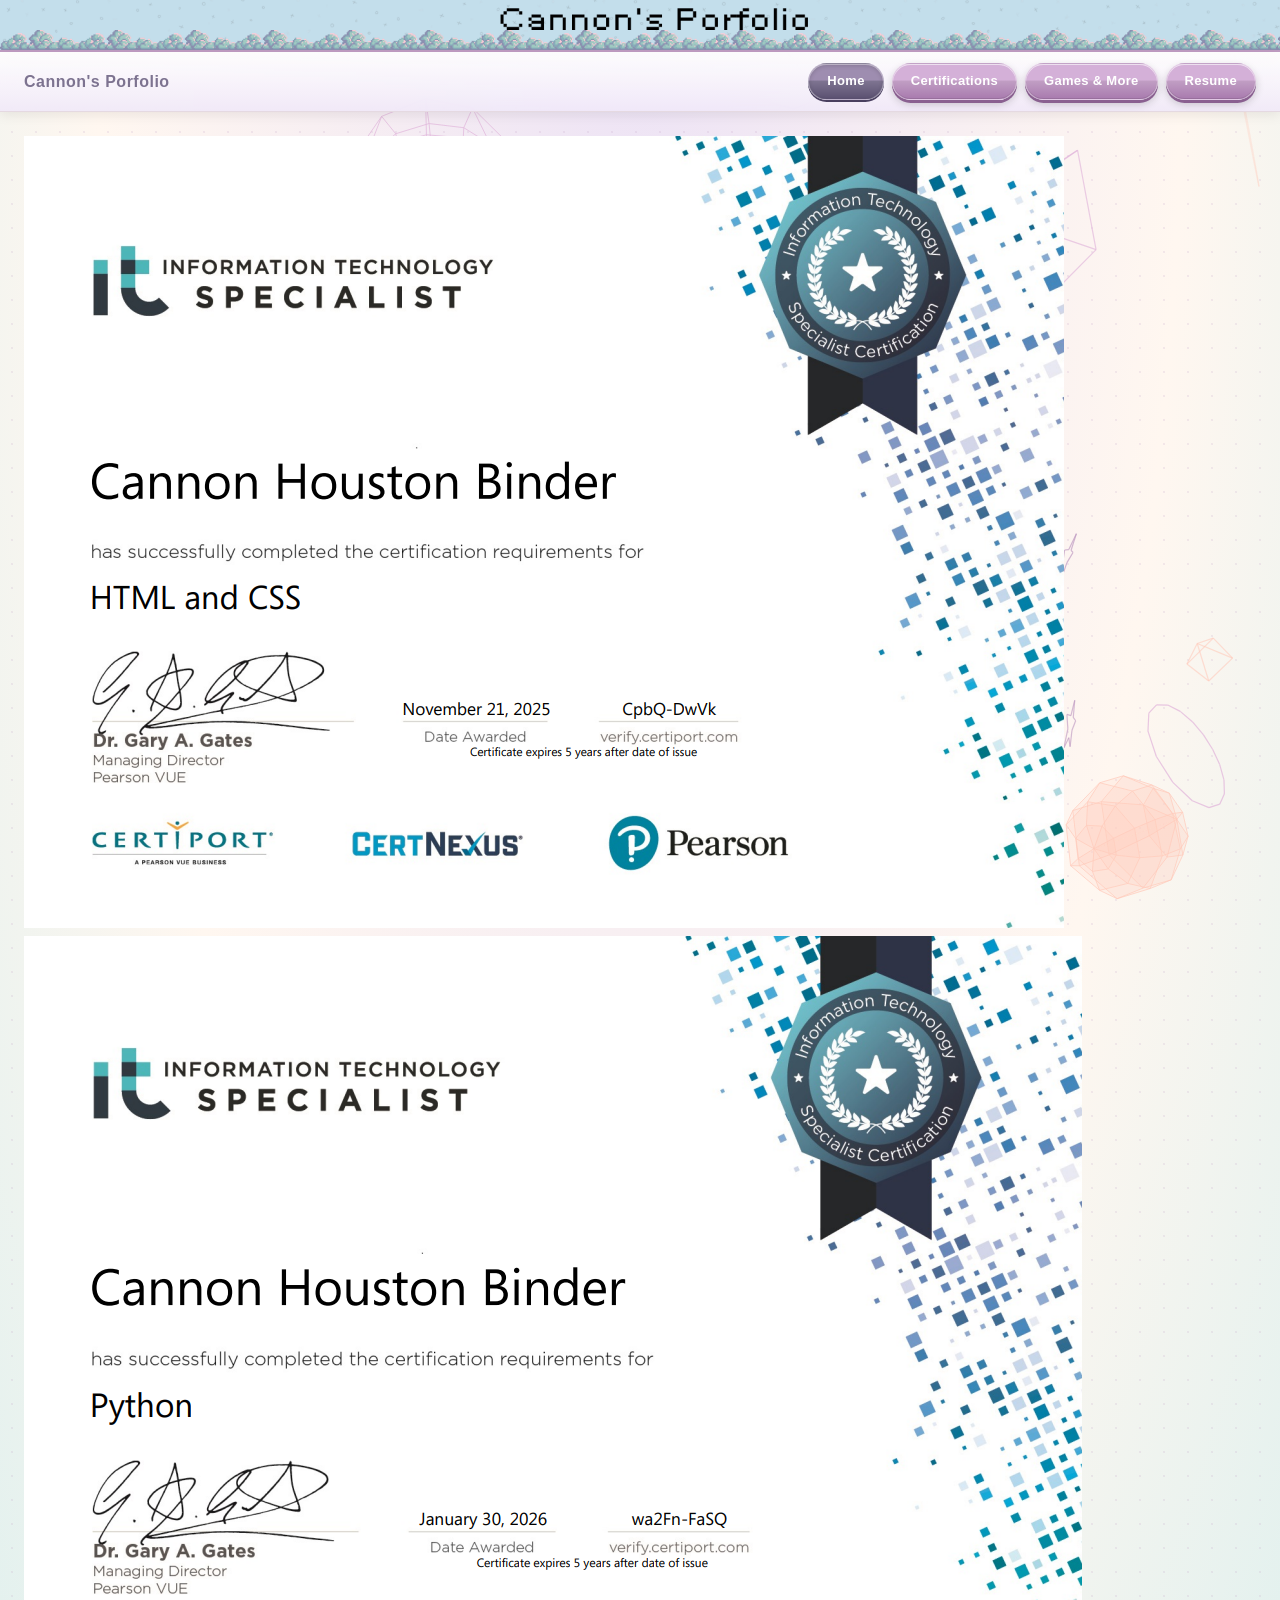
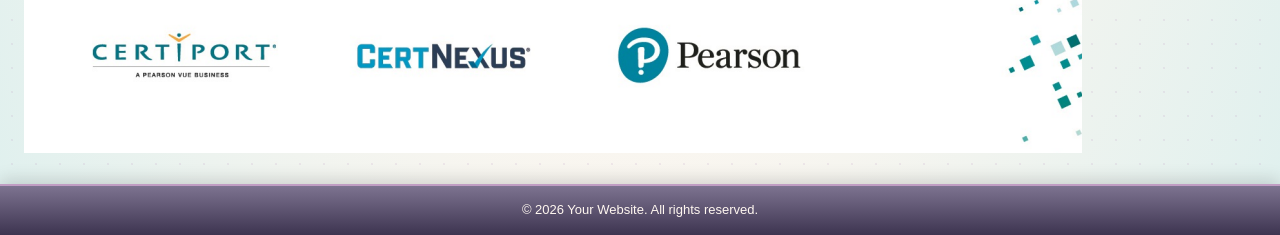
==== certs.html @ f2d8cee1 "It's Quiet... too Quiet" ====
<!DOCTYPE html>
<html lang="en">
<head>
  <meta charset="UTF-8">
  <meta name="viewport" content="width=device-width, initial-scale=1.0"> <title>Website Layout Tutorial</title> <link rel="stylesheet" href="style.css">
</head> <body>
  <canvas id="bubble-canvas"></canvas>
<div class="wrapper">
  <header class="banner">
    <img src="banner.png" alt="Banner" style="width: 100%; display: block;">
  </header>
  <nav>
    <a href="index.html" class="logo">Cannon's Porfolio</a>

    <ul>
      <li><a href="index.html" class="nav-link active">Home</a></li>
      <li><a href="certs.html" class="nav-link">Certifications</a></li>
      <li><a href="games.html" class="nav-link">Games & More</a></li>
      <li><a href="https://docs.google.com/document/d/1q7SF2ukgMsfxenHtZbpPK2Q-_2nN9uxtM6MdBdebyY8/edit?usp=sharing" target="_blank" class="nav-link">Resume</a></li>
    </ul>
  </nav>
  
  <main class="content">
    <div>
  

  <img src="htl.png">
  <img src="py.png">
  </div>
  </main>
  <footer class="footer">
    <p>&copy; 2026 Your Website. All rights reserved.</p> </footer>
</div>
<script>
const canvas = document.getElementById('bubble-canvas');
const ctx = canvas.getContext('2d');

function resize() {
  canvas.width = window.innerWidth;
  canvas.height = window.innerHeight;
}
resize();
window.addEventListener('resize', resize);

// Your palette colors
const colors = [
  'rgba(192,157,195,',  // lavender
  'rgba(151,171,212,',  // slate blue
  'rgba(160,202,194,',  // soft teal
  'rgba(255,202,187,',  // peachy pink
  'rgba(195,222,235,',  // light blue
  'rgba(225,182,219,',  // pink purple
];

// ── 3D Math Helpers ──

function rotateX(point, angle) {
  const cos = Math.cos(angle), sin = Math.sin(angle);
  return {
    x: point.x,
    y: point.y * cos - point.z * sin,
    z: point.y * sin + point.z * cos
  };
}

function rotateY(point, angle) {
  const cos = Math.cos(angle), sin = Math.sin(angle);
  return {
    x: point.x * cos + point.z * sin,
    y: point.y,
    z: -point.x * sin + point.z * cos
  };
}

function rotateZ(point, angle) {
  const cos = Math.cos(angle), sin = Math.sin(angle);
  return {
    x: point.x * cos - point.y * sin,
    y: point.x * sin + point.y * cos,
    z: point.z
  };
}

// Project 3D point to 2D screen
function project(point, cx, cy, fov) {
  const z = point.z + fov;
  const scale = fov / Math.max(z, 1);
  return {
    x: cx + point.x * scale,
    y: cy + point.y * scale,
    scale: scale
  };
}

// ── Shape Definitions ──

function cubePoints(size) {
  const h = size / 2;
  return [
    {x:-h,y:-h,z:-h},{x: h,y:-h,z:-h},{x: h,y: h,z:-h},{x:-h,y: h,z:-h},
    {x:-h,y:-h,z: h},{x: h,y:-h,z: h},{x: h,y: h,z: h},{x:-h,y: h,z: h}
  ];
}

const cubeEdges = [
  [0,1],[1,2],[2,3],[3,0], // front face
  [4,5],[5,6],[6,7],[7,4], // back face
  [0,4],[1,5],[2,6],[3,7]  // connecting edges
];

function pyramidPoints(size) {
  const h = size / 2;
  return [
    {x: 0, y:-h*1.4, z: 0},   // apex
    {x:-h, y: h, z:-h},
    {x: h, y: h, z:-h},
    {x: h, y: h, z: h},
    {x:-h, y: h, z: h}
  ];
}

const pyramidEdges = [
  [0,1],[0,2],[0,3],[0,4],
  [1,2],[2,3],[3,4],[4,1]
];

function diamondPoints(size) {
  const h = size / 2;
  return [
    {x: 0, y:-h*1.5, z: 0},  // top
    {x: 0, y: h*1.5, z: 0},  // bottom
    {x: h, y: 0, z: 0},
    {x:-h, y: 0, z: 0},
    {x: 0, y: 0, z: h},
    {x: 0, y: 0, z:-h}
  ];
}

const diamondEdges = [
  [0,2],[0,3],[0,4],[0,5],
  [1,2],[1,3],[1,4],[1,5],
  [2,4],[4,3],[3,5],[5,2]
];

// Ring — generates points around a circle
function ringPoints(size, segments = 16) {
  const points = [];
  for (let i = 0; i < segments; i++) {
    const angle = (i / segments) * Math.PI * 2;
    points.push({
      x: Math.cos(angle) * size,
      y: Math.sin(angle) * size,
      z: 0
    });
  }
  return points;
}

function ringEdges(segments = 16) {
  const edges = [];
  for (let i = 0; i < segments; i++) {
    edges.push([i, (i + 1) % segments]);
  }
  return edges;
}

// Star — 5 pointed
function starPoints(size) {
  const points = [];
  for (let i = 0; i < 10; i++) {
    const angle = (i / 10) * Math.PI * 2 - Math.PI / 2;
    const r = i % 2 === 0 ? size : size * 0.45;
    points.push({ x: Math.cos(angle) * r, y: Math.sin(angle) * r, z: 0 });
  }
  return points;
}

function starEdges() {
  const edges = [];
  for (let i = 0; i < 10; i++) {
    edges.push([i, (i + 1) % 10]);
  }
  return edges;
}

// Sphere — latitude/longitude lines
function sphereLines(size, stacks = 6, slices = 8) {
  const lines = [];
  // latitude rings
  for (let i = 1; i < stacks; i++) {
    const phi = (i / stacks) * Math.PI;
    const ring = [];
    for (let j = 0; j <= slices; j++) {
      const theta = (j / slices) * Math.PI * 2;
      ring.push({
        x: size * Math.sin(phi) * Math.cos(theta),
        y: size * Math.cos(phi),
        z: size * Math.sin(phi) * Math.sin(theta)
      });
    }
    lines.push(ring);
  }
  // longitude lines
  for (let j = 0; j < slices; j++) {
    const theta = (j / slices) * Math.PI * 2;
    const line = [];
    for (let i = 0; i <= stacks; i++) {
      const phi = (i / stacks) * Math.PI;
      line.push({
        x: size * Math.sin(phi) * Math.cos(theta),
        y: size * Math.cos(phi),
        z: size * Math.sin(phi) * Math.sin(theta)
      });
    }
    lines.push(line);
  }
  return lines;
}

// ── Shape Types ──
const shapeTypes = ['cube', 'pyramid', 'diamond', 'ring', 'star', 'sphere'];

function createShape() {
  const type = shapeTypes[Math.floor(Math.random() * shapeTypes.length)];
  const size = Math.random() * 80 + 25;
  const color = colors[Math.floor(Math.random() * colors.length)];
  const solid = Math.random() > 0.5; // mix of solid and wireframe
  const opacity = Math.random() * 0.5 + 0.3;
  const fillOpacity = Math.random() * 0.25 + 0.1;

  let points, edges, sphereL;

  if (type === 'cube')         { points = cubePoints(size);     edges = cubeEdges; }
  else if (type === 'pyramid') { points = pyramidPoints(size);  edges = pyramidEdges; }
  else if (type === 'diamond') { points = diamondPoints(size);  edges = diamondEdges; }
  else if (type === 'ring')    { points = ringPoints(size);     edges = ringEdges(); }
  else if (type === 'star')    { points = starPoints(size);     edges = starEdges(); }
  else                         { sphereL = sphereLines(size); }

  return {
    type,
    x: Math.random() * window.innerWidth,
    y: Math.random() * window.innerHeight,
    vx: (Math.random() - 0.5) * 0.4,  // slow horizontal drift
    vy: (Math.random() - 0.5) * 0.4,  // slow vertical drift
    rotX: Math.random() * Math.PI * 2,
    rotY: Math.random() * Math.PI * 2,
    rotZ: Math.random() * Math.PI * 2,
    rotSpeedX: (Math.random() - 0.5) * 0.012,
    rotSpeedY: (Math.random() - 0.5) * 0.015,
    rotSpeedZ: (Math.random() - 0.5) * 0.008,
    color,
    solid,
    opacity,
    fillOpacity,
    points,
    edges,
    sphereL,
    fov: 180,
    size
  };
}

const shapes = Array.from({ length: 35 }, createShape);

// ── Draw Functions ──

function drawWireframe(s) {
  if (!s.points || !s.edges) return;

  // Rotate all points
  const rotated = s.points.map(p => {
    let r = rotateX(p, s.rotX);
    r = rotateY(r, s.rotY);
    r = rotateZ(r, s.rotZ);
    return r;
  });

  // Sort edges by avg Z for basic depth
  const projected = rotated.map(p => project(p, s.x, s.y, s.fov));

  if (s.solid) {
    // Fill faces with low opacity for solid look
    // For cube draw faces
    if (s.type === 'cube') {
      const faces = [
        [0,1,2,3],[4,5,6,7],
        [0,1,5,4],[2,3,7,6],
        [0,3,7,4],[1,2,6,5]
      ];
      faces.forEach(face => {
        const avgZ = face.reduce((sum, i) => sum + rotated[i].z, 0) / face.length;
        const brightness = Math.min(1, Math.max(0.4, (avgZ + s.size) / (s.size * 2)));
        ctx.beginPath();
        ctx.moveTo(projected[face[0]].x, projected[face[0]].y);
        for (let i = 1; i < face.length; i++) {
          ctx.lineTo(projected[face[i]].x, projected[face[i]].y);
        }
        ctx.closePath();
        ctx.fillStyle = s.color + (s.fillOpacity * brightness) + ')';
        ctx.fill();
      });
    }

    if (s.type === 'pyramid') {
      const faces = [[1,2,0],[2,3,0],[3,4,0],[4,1,0],[1,2,3,4]];
      faces.forEach(face => {
        ctx.beginPath();
        ctx.moveTo(projected[face[0]].x, projected[face[0]].y);
        for (let i = 1; i < face.length; i++) {
          ctx.lineTo(projected[face[i]].x, projected[face[i]].y);
        }
        ctx.closePath();
        ctx.fillStyle = s.color + s.fillOpacity + ')';
        ctx.fill();
      });
    }

    if (s.type === 'diamond') {
      const faces = [
        [0,2,4],[0,4,3],[0,3,5],[0,5,2],
        [1,2,4],[1,4,3],[1,3,5],[1,5,2]
      ];
      faces.forEach(face => {
        ctx.beginPath();
        ctx.moveTo(projected[face[0]].x, projected[face[0]].y);
        for (let i = 1; i < face.length; i++) {
          ctx.lineTo(projected[face[i]].x, projected[face[i]].y);
        }
        ctx.closePath();
        ctx.fillStyle = s.color + s.fillOpacity + ')';
        ctx.fill();
      });
    }
  }

  // Draw edges (wireframe lines)
  ctx.strokeStyle = s.color + s.opacity + ')';
  ctx.lineWidth = 1.2;

  s.edges.forEach(([a, b]) => {
    ctx.beginPath();
    ctx.moveTo(projected[a].x, projected[a].y);
    ctx.lineTo(projected[b].x, projected[b].y);
    ctx.stroke();
  });
}

function drawSphere(s) {
  if (!s.sphereL) return;

  ctx.strokeStyle = s.color + s.opacity + ')';
  ctx.lineWidth = 1;

  s.sphereL.forEach(line => {
    const projected = line.map(p => {
      let r = rotateX(p, s.rotX);
      r = rotateY(r, s.rotY);
      r = rotateZ(r, s.rotZ);
      return project(r, s.x, s.y, s.fov);
    });

    ctx.beginPath();
    ctx.moveTo(projected[0].x, projected[0].y);
    for (let i = 1; i < projected.length; i++) {
      ctx.lineTo(projected[i].x, projected[i].y);
    }

    if (s.solid) {
      ctx.fillStyle = s.color + s.fillOpacity + ')';
      ctx.fill();
    }

    ctx.stroke();
  });
}

// ── Animation Loop ──

function animate() {
  ctx.clearRect(0, 0, canvas.width, canvas.height);

  shapes.forEach((s, i) => {
    // Move
    s.x += s.vx;
    s.y += s.vy;

    // Rotate
    s.rotX += s.rotSpeedX;
    s.rotY += s.rotSpeedY;
    s.rotZ += s.rotSpeedZ;

    // Bounce off edges
    const margin = 80;
    if (s.x < -margin) s.x = canvas.width + margin;
    if (s.x > canvas.width + margin) s.x = -margin;
    if (s.y < -margin) s.y = canvas.height + margin;
    if (s.y > canvas.height + margin) s.y = -margin;

    // Draw
    if (s.type === 'sphere') {
      drawSphere(s);
    } else {
      drawWireframe(s);
    }
  });

  requestAnimationFrame(animate);
}

animate();
</script>
<script>
let musicFrame;

// Create iframe only once
if (!window.name.includes("musicLoaded")) {
  musicFrame = document.createElement("iframe");
  musicFrame.src = "player.html";
  musicFrame.style.display = "none";
  document.body.appendChild(musicFrame);

  window.name += "musicLoaded";
} else {
  musicFrame = document.querySelector("iframe");
}

// 👇 Start music on FIRST user interaction anywhere
document.addEventListener("click", () => {
  try {
    musicFrame.contentWindow.startPlayback();
  } catch (e) {
    console.log("Player not ready yet");
  }
}, { once: true });
</script>
</body>

</html>
---- style.css ----
/* ── Color Palette ── */
:root {
  --color-dark:       #7d7390;
  --color-mid:        #97abd4;
  --color-light-bg:   #fff7f0;
  --color-card:       #ffcabb;
  --color-accent:     #c09dc3;
  --color-accent2:    #a0cac2;
  --color-text:       #5a5370;
  --color-border:     #e5d9e1;
  --color-white:      #fff7f0;
}

/* ── Reset ── */
* {
  margin: 0;
  padding: 0;
  box-sizing: border-box;
}

/* ── Bubble Canvas — fixed behind everything ── */
#bubble-canvas {
  position: fixed;
  top: 0;
  left: 0;
  width: 100%;
  height: 100%;
  z-index: 0;
  pointer-events: none; /* lets you click through it */
}

/* ── Body ── */
body {
  font-family: 'Segoe UI', sans-serif;
  line-height: 1.6;
  color: var(--color-text);
  display: flex;
  flex-direction: column;
  min-height: 100vh;

  /* 3DS dot grid layered over Wii U radial gradient */
  background:
    radial-gradient(circle, rgba(192,157,195,0.18) 1px, transparent 1px),
    radial-gradient(ellipse at top, #ede3f5 0%, var(--color-light-bg) 60%, #dff0ee 100%);
  background-size: 24px 24px, 100% 100%;
}

/* ── Wrapper sits above canvas ── */
.wrapper {
  position: relative;
  z-index: 1;
  flex: 1;
}

/* ── Banner ── */
.banner {
  background: linear-gradient(180deg, #3d3450 0%, var(--color-dark) 100%);
  border-bottom: 2px solid var(--color-accent);
  box-shadow: 0 4px 20px rgba(125,115,144,0.5);
  padding: 0;
  text-align: center;
}

/* ── Nav ── */
nav {
  background: linear-gradient(180deg,
    rgba(255,255,255,0.92) 0%,
    rgba(240,232,248,0.92) 100%
  );
  border-bottom: 1px solid var(--color-border);
  padding: 8px 1.5rem;
  display: flex;
  align-items: center;
  justify-content: space-between;
  min-height: 60px;
  box-shadow: 0 3px 12px rgba(0,0,0,0.08);
  backdrop-filter: blur(12px);
  position: relative;
  z-index: 2;
}

.logo {
  font-size: 16px;
  font-weight: bold;
  text-decoration: none;
  color: var(--color-dark);
  letter-spacing: 0.5px;
}

ul {
  list-style: none;
  display: flex;
  gap: 8px;
  margin: 0;
  padding: 0;
  flex-wrap: wrap;
}

/* ── Glossy Pill Buttons with 3DS depth ── */
.nav-link {
  display: block;
  padding: 7px 18px;
  font-size: 13px;
  font-weight: 600;
  text-decoration: none;
  border-radius: 999px;
  color: white;
  letter-spacing: 0.3px;
  border: 1px solid rgba(255,255,255,0.3);
  transition: all 0.2s ease;

  background: linear-gradient(180deg,
    #d4b0d8 0%,
    #d4b0d8 45%,
    var(--color-accent) 50%,
    #a87aae 100%
  );
  box-shadow:
    inset 0 1px 0 rgba(255,255,255,0.6),
    inset 0 -1px 0 rgba(0,0,0,0.1),
    0 3px 0 #8a6090,             /* 3DS hard bottom edge */
    0 4px 8px rgba(0,0,0,0.2);
}

.nav-link:hover {
  background: linear-gradient(180deg,
    #b8d4e8 0%,
    #b8d4e8 45%,
    var(--color-mid) 50%,
    #7090b8 100%
  );
  box-shadow:
    inset 0 1px 0 rgba(255,255,255,0.7),
    0 3px 0 #607890,
    0 5px 14px rgba(0,0,0,0.2);
  transform: translateY(-2px);
}

.nav-link:active {
  transform: translateY(2px);
  box-shadow:
    inset 0 2px 4px rgba(0,0,0,0.2),
    0 1px 0 #8a6090;
}

.nav-link.active {
  background: linear-gradient(180deg,
    #9e8db0 0%,
    #9e8db0 45%,
    var(--color-dark) 50%,
    #5a5070 100%
  );
  box-shadow:
    inset 0 1px 0 rgba(255,255,255,0.4),
    inset 0 2px 4px rgba(0,0,0,0.15),
    0 2px 0 #4a4060;
}

/* ── Content ── */
.content {
  padding: 24px;
}

h1, h2, h3 {
  color: var(--color-dark);
  text-align: center;
  margin-bottom: 12px;
  text-shadow: 0 1px 3px rgba(255,255,255,0.9);
}

/* ── Wii Channel Tile Grid ── */
.tile-grid {
  display: grid;
  grid-template-columns: repeat(auto-fill, minmax(160px, 1fr));
  gap: 16px;
  padding: 16px 0;
}

.tile {
  border-radius: 20px;
  padding: 20px 12px;
  text-align: center;
  cursor: pointer;
  transition: all 0.2s ease;
  border: 1px solid rgba(255,255,255,0.8);

  background: linear-gradient(160deg,
    rgba(255,255,255,0.95) 0%,
    rgba(240,232,248,0.9) 100%
  );
  box-shadow:
    inset 0 1px 0 rgba(255,255,255,0.9),
    0 4px 0 rgba(125,115,144,0.3),   /* 3DS tile depth edge */
    0 6px 16px rgba(0,0,0,0.1);
}

.tile:hover {
  transform: translateY(-3px) scale(1.03);
  box-shadow:
    inset 0 1px 0 rgba(255,255,255,0.9),
    0 7px 0 rgba(125,115,144,0.3),
    0 10px 24px rgba(125,115,144,0.25);
}

.tile:active {
  transform: translateY(2px) scale(0.98);
  box-shadow:
    inset 0 2px 4px rgba(0,0,0,0.1),
    0 2px 0 rgba(125,115,144,0.3);
}

/* ── Footer ── */
.footer {
  background: linear-gradient(180deg, var(--color-dark) 0%, #3d3450 100%);
  color: var(--color-white);
  text-align: center;
  padding: 14px;
  margin-top: auto;
  border-top: 2px solid var(--color-accent);
  box-shadow: 0 -4px 16px rgba(0,0,0,0.15);
  font-size: 13px;
  position: relative;
  z-index: 2;
}

/* ── Carousel ── */
.carousel {
  position: relative;
  max-width: 800px;
  margin: 24px auto 0 auto;
  overflow: hidden;
  border-radius: 20px;
  border: 1px solid rgba(255,255,255,0.8);
  box-shadow:
    inset 0 1px 0 rgba(255,255,255,0.9),
    0 6px 0 rgba(125,115,144,0.25),
    0 10px 30px rgba(0,0,0,0.12);
}

.slides {
  display: flex;
  transition: transform 0.45s cubic-bezier(0.25, 0.46, 0.45, 0.94);
}

.slide {
  min-width: 100%;
  padding: 40px;
  text-align: center;
  box-sizing: border-box;
  display: flex;
  flex-direction: column;
  justify-content: flex-end;
  min-height: 400px;

  background: linear-gradient(160deg,
    rgba(255,248,255,0.98) 0%,
    #ffe8d8 100%
  );
}

.slide img {
  max-width: 100%;
  max-height: 280px;
  border-radius: 14px;
  margin-bottom: 16px;
  align-self: center;
  object-fit: contain;
  filter: drop-shadow(0 6px 14px rgba(0,0,0,0.18));
}

.slide h3 {
  margin-bottom: 8px;
  font-size: 1.3rem;
}

.slide p {
  font-size: 0.95rem;
  color: var(--color-text);
}

/* Glossy pill carousel buttons */
.carousel-btn {
  position: absolute;
  top: 50%;
  transform: translateY(-50%);
  color: white;
  border: 1px solid rgba(255,255,255,0.3);
  padding: 10px 16px;
  font-size: 1.1rem;
  cursor: pointer;
  border-radius: 999px;
  z-index: 10;
  transition: all 0.2s ease;

  background: linear-gradient(180deg,
    #d4b0d8 0%,
    #d4b0d8 45%,
    var(--color-accent) 50%,
    #a87aae 100%
  );
  box-shadow:
    inset 0 1px 0 rgba(255,255,255,0.6),
    0 3px 0 #8a6090,
    0 5px 10px rgba(0,0,0,0.2);
}

.carousel-btn:hover {
  background: linear-gradient(180deg,
    #b8d4e8 0%,
    #b8d4e8 45%,
    var(--color-mid) 50%,
    #7090b8 100%
  );
  transform: translateY(calc(-50% - 2px));
  box-shadow:
    inset 0 1px 0 rgba(255,255,255,0.7),
    0 5px 0 #607890,
    0 8px 16px rgba(0,0,0,0.2);
}

.carousel-btn:active {
  transform: translateY(calc(-50% + 2px));
  box-shadow:
    inset 0 2px 4px rgba(0,0,0,0.2),
    0 1px 0 #8a6090;
}

#prevBtn { left: 12px; }
#nextBtn { right: 12px; }

/* ── Carousel Footer ── */
.carousel-footer {
  max-width: 800px;
  margin: 0 auto;
  text-align: center;
  padding: 14px 0;
}

#slide-counter {
  display: block;
  text-align: center;
  font-size: 0.9rem;
  font-weight: 600;
  color: var(--color-dark);
  margin-bottom: 6px;
  letter-spacing: 1px;
}

.progress-bar-track {
  max-width: 400px;
  height: 8px;
  background: rgba(255,255,255,0.6);
  border-radius: 999px;
  margin: 0 auto 14px auto;
  overflow: hidden;
  border: 1px solid var(--color-border);
  box-shadow: inset 0 1px 3px rgba(0,0,0,0.1);
}

.progress-bar-fill {
  height: 100%;
  border-radius: 999px;
  transition: width 0.4s ease;
  background: linear-gradient(180deg,
    #d4b0d8 0%,
    #d4b0d8 45%,
    var(--color-accent) 50%,
    #a87aae 100%
  );
  box-shadow: inset 0 1px 0 rgba(255,255,255,0.5);
}

.project-link-btn {
  color: white;
  border: 1px solid rgba(255,255,255,0.3);
  padding: 9px 28px;
  border-radius: 999px;
  font-size: 0.95rem;
  font-weight: 600;
  cursor: pointer;
  text-decoration: none;
  display: inline-block;
  transition: all 0.2s ease;
  letter-spacing: 0.3px;

  background: linear-gradient(180deg,
    #d4b0d8 0%,
    #d4b0d8 45%,
    var(--color-accent) 50%,
    #a87aae 100%
  );
  box-shadow:
    inset 0 1px 0 rgba(255,255,255,0.6),
    0 3px 0 #8a6090,
    0 5px 10px rgba(0,0,0,0.15);
}

.project-link-btn:hover {
  background: linear-gradient(180deg,
    #b8d4e8 0%,
    #b8d4e8 45%,
    var(--color-mid) 50%,
    #7090b8 100%
  );
  transform: translateY(-2px);
  box-shadow:
    inset 0 1px 0 rgba(255,255,255,0.7),
    0 5px 0 #607890,
    0 8px 16px rgba(0,0,0,0.18);
}

.project-link-btn:active {
  transform: translateY(2px);
  box-shadow:
    inset 0 2px 4px rgba(0,0,0,0.2),
    0 1px 0 #8a6090;
}

/* ── Responsive ── */
@media (max-width: 600px) {
  ul {
    flex-wrap: wrap;
    justify-content: center;
  }
  nav {
    flex-direction: column;
    height: auto;
    padding: 10px;
    gap: 8px;
  }
  .tile-grid {
    grid-template-columns: repeat(auto-fill, minmax(120px, 1fr));
  }
}
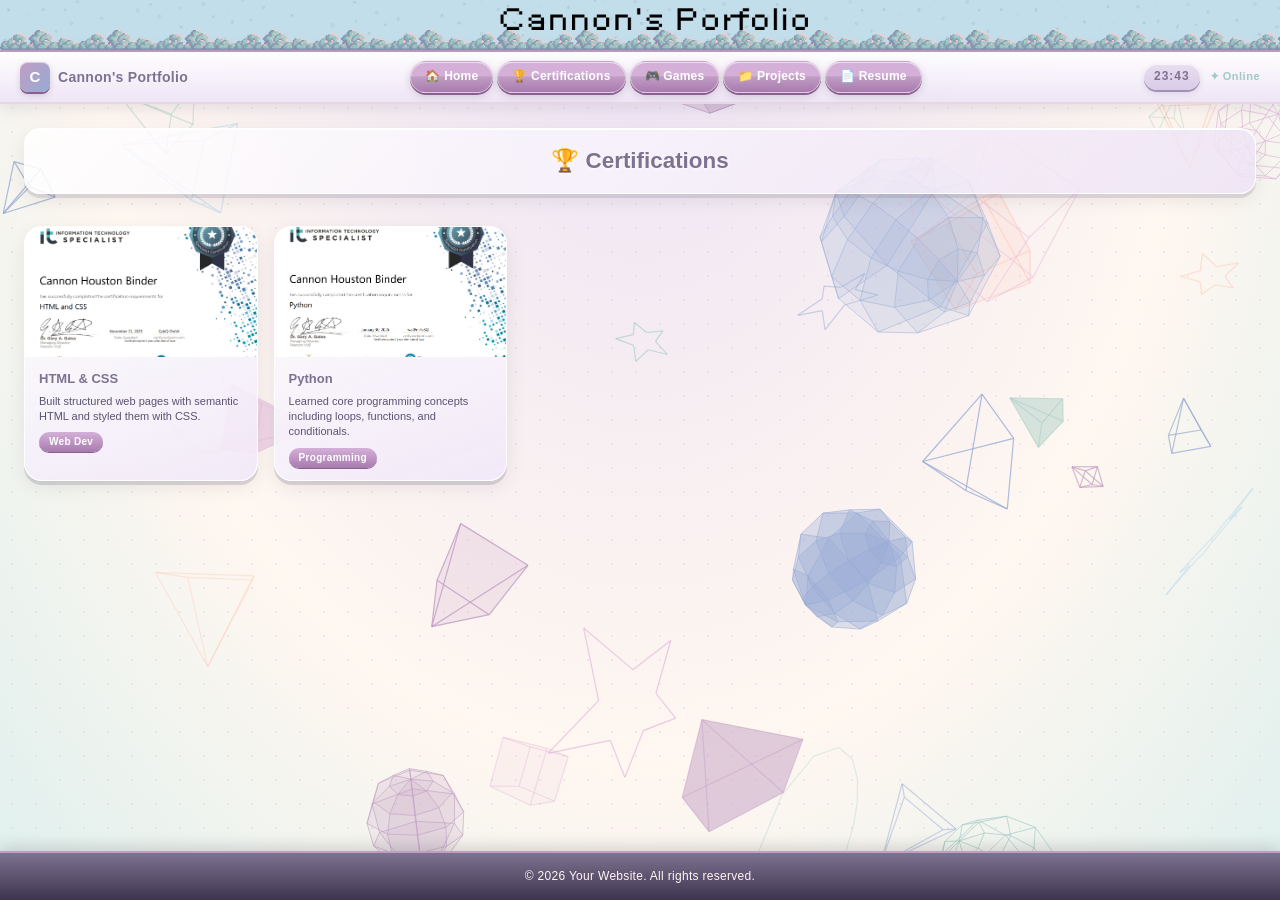
==== commit 2570f59e: "I think I need sleep" ====
--- a/certs.html
+++ b/certs.html
@@ -10,24 +10,55 @@
     <img src="banner.png" alt="Banner" style="width: 100%; display: block;">
   </header>
   <nav>
-    <a href="index.html" class="logo">Cannon's Porfolio</a>
-
-    <ul>
-      <li><a href="index.html" class="nav-link active">Home</a></li>
-      <li><a href="certs.html" class="nav-link">Certifications</a></li>
-      <li><a href="games.html" class="nav-link">Games & More</a></li>
-      <li><a href="https://docs.google.com/document/d/1q7SF2ukgMsfxenHtZbpPK2Q-_2nN9uxtM6MdBdebyY8/edit?usp=sharing" target="_blank" class="nav-link">Resume</a></li>
-    </ul>
-  </nav>
+  <div class="nav-left">
+    <a href="index.html" class="logo">
+      <div class="logo-icon">C</div>
+      Cannon's Portfolio
+    </a>
+  </div>
+
+  <div class="nav-center">
+    <a href="index.html" class="nav-link">🏠 Home</a>
+    <a href="certs.html" class="nav-link">🏆 Certifications</a>
+    <a href="games.html" class="nav-link">🎮 Games</a>
+    <a href="clu.html" class="nav-link">📁 Projects</a>
+    <a href="https://docs.google.com/document/d/1q7SF2ukgMsfxenHtZbpPK2Q-_2nN9uxtM6MdBdebyY8/edit?usp=sharing" target="_blank" class="nav-link">📄 Resume</a>
+  </div>
+
+  <div class="nav-right">
+    <span id="nav-clock">12:00</span>
+    <span class="nav-status">✦ Online</span>
+  </div>
+</nav>
   
   <main class="content">
-    <div>
-  
-
-  <img src="htl.png">
-  <img src="py.png">
+  <div class="page-header">
+    <h1>🏆 Certifications</h1>
   </div>
-  </main>
+  <div class="card-grid">
+
+    <div class="card">
+      <img src="htl.png" class="card-image" alt="HTML cert">
+      <div class="card-body">
+        <div class="card-title">HTML & CSS</div>
+        <div class="card-desc">Built structured web pages with semantic HTML and styled them with CSS.</div>
+        <span class="card-tag">Web Dev</span>
+      </div>
+    </div>
+
+    <div class="card">
+      <img src="py.png" class="card-image" alt="Python cert">
+      <div class="card-body">
+        <div class="card-title">Python</div>
+        <div class="card-desc">Learned core programming concepts including loops, functions, and conditionals.</div>
+        <span class="card-tag">Programming</span>
+      </div>
+    </div>
+
+    <!-- Add more cards here for your other artifacts -->
+
+  </div>
+</main>
   <footer class="footer">
     <p>&copy; 2026 Your Website. All rights reserved.</p> </footer>
 </div>
@@ -434,6 +465,17 @@
   }
 }, { once: true });
 </script>
+<script>
+  function updateClock() {
+    const now = new Date();
+    const h = now.getHours().toString().padStart(2, '0');
+    const m = now.getMinutes().toString().padStart(2, '0');
+    const el = document.getElementById('nav-clock');
+    if (el) el.textContent = `${h}:${m}`;
+  }
+  updateClock();
+  setInterval(updateClock, 1000);
+</script>
 </body>
 
 </html>
--- a/style.css
+++ b/style.css
@@ -18,7 +18,7 @@
   box-sizing: border-box;
 }
 
-/* ── Bubble Canvas — fixed behind everything ── */
+/* ── Bubble Canvas ── */
 #bubble-canvas {
   position: fixed;
   top: 0;
@@ -26,7 +26,7 @@
   width: 100%;
   height: 100%;
   z-index: 0;
-  pointer-events: none; /* lets you click through it */
+  pointer-events: none;
 }
 
 /* ── Body ── */
@@ -38,18 +38,24 @@
   flex-direction: column;
   min-height: 100vh;
 
-  /* 3DS dot grid layered over Wii U radial gradient */
   background:
     radial-gradient(circle, rgba(192,157,195,0.18) 1px, transparent 1px),
     radial-gradient(ellipse at top, #ede3f5 0%, var(--color-light-bg) 60%, #dff0ee 100%);
   background-size: 24px 24px, 100% 100%;
-}
-
-/* ── Wrapper sits above canvas ── */
+  
+  
+  cursor: url('mii.png') 16 16, auto;
+
+}
+
+
+/* ── Wrapper ── */
 .wrapper {
   position: relative;
   z-index: 1;
   flex: 1;
+  display: flex;
+  flex-direction: column;
 }
 
 /* ── Banner ── */
@@ -59,55 +65,122 @@
   box-shadow: 0 4px 20px rgba(125,115,144,0.5);
   padding: 0;
   text-align: center;
-}
-
-/* ── Nav ── */
+  position: relative;
+  z-index: 3;
+}
+
+/* ── iiSU Style Top Nav Bar ── */
 nav {
-  background: linear-gradient(180deg,
-    rgba(255,255,255,0.92) 0%,
-    rgba(240,232,248,0.92) 100%
-  );
-  border-bottom: 1px solid var(--color-border);
-  padding: 8px 1.5rem;
+  position: sticky;
+  top: 0;
+  z-index: 100;
   display: flex;
   align-items: center;
   justify-content: space-between;
-  min-height: 60px;
-  box-shadow: 0 3px 12px rgba(0,0,0,0.08);
-  backdrop-filter: blur(12px);
-  position: relative;
-  z-index: 2;
+  padding: 0 20px;
+  height: 52px;
+  gap: 12px;
+
+  background: linear-gradient(180deg,
+    rgba(255,255,255,0.96) 0%,
+    rgba(237,227,245,0.96) 100%
+  );
+  border-bottom: 2px solid var(--color-border);
+  box-shadow: 0 3px 16px rgba(125,115,144,0.2);
+  backdrop-filter: blur(16px);
+}
+
+/* Left — logo */
+.nav-left {
+  display: flex;
+  align-items: center;
+  gap: 10px;
+  flex-shrink: 0;
 }
 
 .logo {
-  font-size: 16px;
-  font-weight: bold;
+  display: flex;
+  align-items: center;
+  gap: 8px;
   text-decoration: none;
   color: var(--color-dark);
+  font-size: 14px;
+  font-weight: 700;
+  letter-spacing: 0.3px;
+}
+
+.logo-icon {
+  width: 30px;
+  height: 30px;
+  border-radius: 8px;
+  background: linear-gradient(135deg, var(--color-accent), var(--color-mid));
+  color: white;
+  font-size: 15px;
+  font-weight: 800;
+  display: flex;
+  align-items: center;
+  justify-content: center;
+  box-shadow:
+    inset 0 1px 0 rgba(255,255,255,0.5),
+    0 2px 0 #8a6090,
+    0 3px 6px rgba(0,0,0,0.15);
+}
+
+/* Center — nav links */
+.nav-center {
+  display: flex;
+  align-items: center;
+  gap: 4px;
+  flex: 1;
+  justify-content: center;
+}
+
+/* Right — clock and status */
+.nav-right {
+  display: flex;
+  align-items: center;
+  gap: 10px;
+  flex-shrink: 0;
+  font-size: 12px;
+  font-weight: 600;
+  color: var(--color-dark);
+}
+
+#nav-clock {
+  background: linear-gradient(180deg, #e8dff0, #d8cce8);
+  padding: 3px 10px;
+  border-radius: 999px;
+  font-size: 12px;
+  font-weight: 700;
+  color: var(--color-dark);
+  letter-spacing: 1px;
+  box-shadow:
+    inset 0 1px 0 rgba(255,255,255,0.7),
+    0 2px 0 #a090b8,
+    0 3px 6px rgba(0,0,0,0.1);
+}
+
+.nav-status {
+  color: var(--color-accent2);
+  font-size: 11px;
   letter-spacing: 0.5px;
 }
 
-ul {
-  list-style: none;
-  display: flex;
-  gap: 8px;
-  margin: 0;
-  padding: 0;
-  flex-wrap: wrap;
-}
-
-/* ── Glossy Pill Buttons with 3DS depth ── */
+/* ── Glossy Pill Nav Links ── */
 .nav-link {
-  display: block;
-  padding: 7px 18px;
-  font-size: 13px;
+  display: flex;
+  align-items: center;
+  gap: 5px;
+  padding: 5px 14px;
+  font-size: 12px;
   font-weight: 600;
   text-decoration: none;
   border-radius: 999px;
   color: white;
-  letter-spacing: 0.3px;
+  letter-spacing: 0.2px;
   border: 1px solid rgba(255,255,255,0.3);
-  transition: all 0.2s ease;
+  transition: all 0.18s ease;
+  white-space: nowrap;
 
   background: linear-gradient(180deg,
     #d4b0d8 0%,
@@ -117,9 +190,8 @@
   );
   box-shadow:
     inset 0 1px 0 rgba(255,255,255,0.6),
-    inset 0 -1px 0 rgba(0,0,0,0.1),
-    0 3px 0 #8a6090,             /* 3DS hard bottom edge */
-    0 4px 8px rgba(0,0,0,0.2);
+    0 2px 0 #8a6090,
+    0 3px 8px rgba(0,0,0,0.15);
 }
 
 .nav-link:hover {
@@ -132,12 +204,12 @@
   box-shadow:
     inset 0 1px 0 rgba(255,255,255,0.7),
     0 3px 0 #607890,
-    0 5px 14px rgba(0,0,0,0.2);
+    0 5px 12px rgba(0,0,0,0.18);
   transform: translateY(-2px);
 }
 
 .nav-link:active {
-  transform: translateY(2px);
+  transform: translateY(1px);
   box-shadow:
     inset 0 2px 4px rgba(0,0,0,0.2),
     0 1px 0 #8a6090;
@@ -151,16 +223,132 @@
     #5a5070 100%
   );
   box-shadow:
-    inset 0 1px 0 rgba(255,255,255,0.4),
-    inset 0 2px 4px rgba(0,0,0,0.15),
-    0 2px 0 #4a4060;
-}
-
-/* ── Content ── */
+    inset 0 1px 0 rgba(255,255,255,0.35),
+    inset 0 2px 5px rgba(0,0,0,0.15),
+    0 1px 0 #4a4060;
+}
+
+/* ── Main Content ── */
 .content {
   padding: 24px;
-}
-
+  flex: 1;
+}
+
+/* ── iiSU Style Page Header ── */
+.page-header {
+  display: flex;
+  align-items: center;
+  justify-content: center;
+  gap: 14px;
+  margin-bottom: 24px;
+  padding: 14px 20px;
+  background: linear-gradient(135deg,
+    rgba(255,255,255,0.85) 0%,
+    rgba(237,227,245,0.85) 100%
+  );
+  border-radius: 16px;
+  border: 1px solid rgba(255,255,255,0.9);
+  box-shadow:
+    inset 0 1px 0 rgba(255,255,255,0.9),
+    0 4px 0 rgba(125,115,144,0.2),
+    0 6px 20px rgba(0,0,0,0.08);
+}
+
+.page-header h1 {
+  margin: 0;
+  font-size: 1.4rem;
+  text-shadow: 0 1px 3px rgba(255,255,255,0.9);
+}
+
+/* ── iiSU Style Content Cards ── */
+.card-grid {
+  display: grid;
+  grid-template-columns: repeat(auto-fill, minmax(220px, 1fr));
+  gap: 16px;
+  padding: 8px 0;
+}
+
+.card {
+  border-radius: 18px;
+  overflow: hidden;
+  cursor: pointer;
+  transition: all 0.2s ease;
+  border: 1px solid rgba(255,255,255,0.9);
+  position: relative;
+
+  background: linear-gradient(160deg,
+    rgba(255,255,255,0.95) 0%,
+    rgba(240,232,248,0.9) 100%
+  );
+  box-shadow:
+    inset 0 1px 0 rgba(255,255,255,0.9),
+    0 4px 0 rgba(125,115,144,0.25),
+    0 6px 20px rgba(0,0,0,0.08);
+}
+
+.card:hover {
+  transform: translateY(-4px) scale(1.02);
+  box-shadow:
+    inset 0 1px 0 rgba(255,255,255,0.9),
+    0 8px 0 rgba(125,115,144,0.25),
+    0 14px 30px rgba(125,115,144,0.2);
+}
+
+.card:active {
+  transform: translateY(2px) scale(0.98);
+  box-shadow:
+    inset 0 2px 6px rgba(0,0,0,0.1),
+    0 2px 0 rgba(125,115,144,0.25);
+}
+
+.card-image {
+  width: 100%;
+  height: 130px;
+  object-fit: cover;
+  display: block;
+}
+
+.card-image-placeholder {
+  width: 100%;
+  height: 130px;
+  background: linear-gradient(135deg, var(--color-accent), var(--color-mid));
+  display: flex;
+  align-items: center;
+  justify-content: center;
+  font-size: 2.5rem;
+}
+
+.card-body {
+  padding: 12px 14px;
+}
+
+.card-title {
+  font-size: 13px;
+  font-weight: 700;
+  color: var(--color-dark);
+  margin-bottom: 4px;
+}
+
+.card-desc {
+  font-size: 11px;
+  color: var(--color-text);
+  line-height: 1.4;
+}
+
+.card-tag {
+  display: inline-block;
+  margin-top: 8px;
+  padding: 2px 10px;
+  border-radius: 999px;
+  font-size: 10px;
+  font-weight: 700;
+  letter-spacing: 0.3px;
+  background: linear-gradient(180deg, #d4b0d8, #a87aae);
+  color: white;
+  box-shadow: 0 1px 0 #8a6090;
+}
+
+/* ── Headings ── */
 h1, h2, h3 {
   color: var(--color-dark);
   text-align: center;
@@ -168,45 +356,21 @@
   text-shadow: 0 1px 3px rgba(255,255,255,0.9);
 }
 
-/* ── Wii Channel Tile Grid ── */
-.tile-grid {
-  display: grid;
-  grid-template-columns: repeat(auto-fill, minmax(160px, 1fr));
-  gap: 16px;
-  padding: 16px 0;
-}
-
-.tile {
-  border-radius: 20px;
-  padding: 20px 12px;
-  text-align: center;
-  cursor: pointer;
-  transition: all 0.2s ease;
-  border: 1px solid rgba(255,255,255,0.8);
-
+/* ── iiSU Style Info Panel ── */
+/* Use this to wrap text sections like your about paragraph */
+.info-panel {
   background: linear-gradient(160deg,
-    rgba(255,255,255,0.95) 0%,
-    rgba(240,232,248,0.9) 100%
-  );
+    rgba(255,255,255,0.92) 0%,
+    rgba(237,227,245,0.88) 100%
+  );
+  border-radius: 18px;
+  padding: 20px 24px;
+  border: 1px solid rgba(255,255,255,0.9);
   box-shadow:
     inset 0 1px 0 rgba(255,255,255,0.9),
-    0 4px 0 rgba(125,115,144,0.3),   /* 3DS tile depth edge */
-    0 6px 16px rgba(0,0,0,0.1);
-}
-
-.tile:hover {
-  transform: translateY(-3px) scale(1.03);
-  box-shadow:
-    inset 0 1px 0 rgba(255,255,255,0.9),
-    0 7px 0 rgba(125,115,144,0.3),
-    0 10px 24px rgba(125,115,144,0.25);
-}
-
-.tile:active {
-  transform: translateY(2px) scale(0.98);
-  box-shadow:
-    inset 0 2px 4px rgba(0,0,0,0.1),
-    0 2px 0 rgba(125,115,144,0.3);
+    0 4px 0 rgba(125,115,144,0.2),
+    0 8px 24px rgba(0,0,0,0.07);
+  margin-bottom: 20px;
 }
 
 /* ── Footer ── */
@@ -218,7 +382,8 @@
   margin-top: auto;
   border-top: 2px solid var(--color-accent);
   box-shadow: 0 -4px 16px rgba(0,0,0,0.15);
-  font-size: 13px;
+  font-size: 12px;
+  letter-spacing: 0.3px;
   position: relative;
   z-index: 2;
 }
@@ -227,14 +392,14 @@
 .carousel {
   position: relative;
   max-width: 800px;
-  margin: 24px auto 0 auto;
+  margin: 0 auto 0 auto;
   overflow: hidden;
   border-radius: 20px;
-  border: 1px solid rgba(255,255,255,0.8);
+  border: 1px solid rgba(255,255,255,0.9);
   box-shadow:
     inset 0 1px 0 rgba(255,255,255,0.9),
     0 6px 0 rgba(125,115,144,0.25),
-    0 10px 30px rgba(0,0,0,0.12);
+    0 10px 30px rgba(0,0,0,0.1);
 }
 
 .slides {
@@ -251,7 +416,6 @@
   flex-direction: column;
   justify-content: flex-end;
   min-height: 400px;
-
   background: linear-gradient(160deg,
     rgba(255,248,255,0.98) 0%,
     #ffe8d8 100%
@@ -381,7 +545,6 @@
   text-decoration: none;
   display: inline-block;
   transition: all 0.2s ease;
-  letter-spacing: 0.3px;
 
   background: linear-gradient(180deg,
     #d4b0d8 0%,
@@ -416,19 +579,59 @@
     0 1px 0 #8a6090;
 }
 
+/* ── Play Game Button (games.html) ── */
+button {
+  color: white;
+  border: 1px solid rgba(255,255,255,0.3);
+  padding: 9px 24px;
+  border-radius: 999px;
+  font-size: 0.95rem;
+  font-weight: 600;
+  cursor: pointer;
+  display: inline-block;
+  transition: all 0.2s ease;
+  margin: 12px 0;
+
+  background: linear-gradient(180deg,
+    #b8e8c8 0%,
+    #b8e8c8 45%,
+    var(--color-accent2) 50%,
+    #70a890 100%
+  );
+  box-shadow:
+    inset 0 1px 0 rgba(255,255,255,0.6),
+    0 3px 0 #508870,
+    0 5px 10px rgba(0,0,0,0.15);
+}
+
+button:hover {
+  transform: translateY(-2px);
+  box-shadow:
+    inset 0 1px 0 rgba(255,255,255,0.7),
+    0 5px 0 #508870,
+    0 8px 16px rgba(0,0,0,0.18);
+}
+
+button:active {
+  transform: translateY(2px);
+  box-shadow:
+    inset 0 2px 4px rgba(0,0,0,0.2),
+    0 1px 0 #508870;
+}
+
 /* ── Responsive ── */
-@media (max-width: 600px) {
-  ul {
+@media (max-width: 700px) {
+  nav {
+    flex-wrap: wrap;
+    height: auto;
+    padding: 8px 12px;
+    gap: 8px;
+  }
+  .nav-center {
     flex-wrap: wrap;
     justify-content: center;
   }
-  nav {
-    flex-direction: column;
-    height: auto;
-    padding: 10px;
-    gap: 8px;
-  }
-  .tile-grid {
-    grid-template-columns: repeat(auto-fill, minmax(120px, 1fr));
+  .nav-right {
+    display: none;
   }
 }
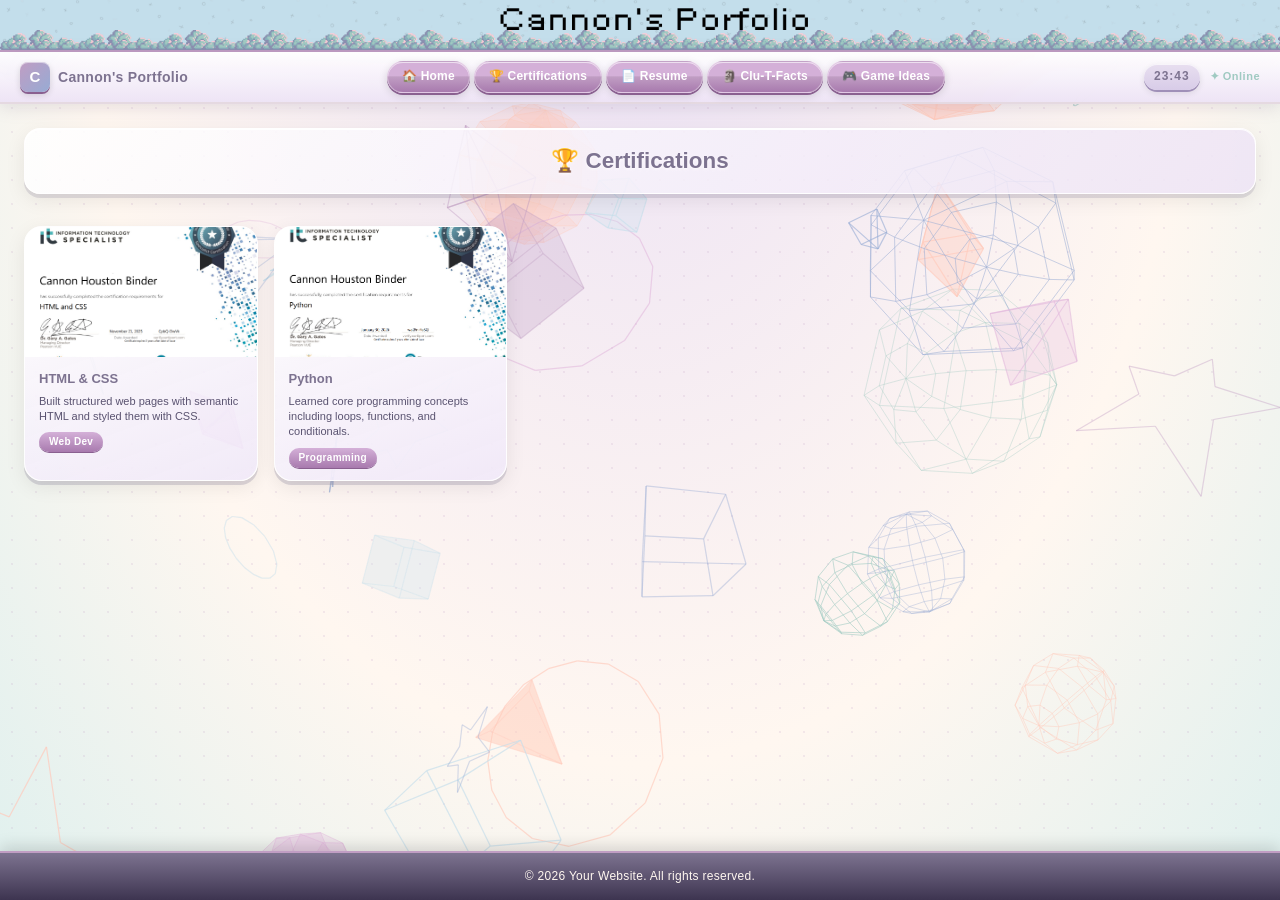
==== commit 3b77c502: "I hav no Idea how I got That javascipt cert 💀" ====
--- a/certs.html
+++ b/certs.html
@@ -2,12 +2,15 @@
 <html lang="en">
 <head>
   <meta charset="UTF-8">
-  <meta name="viewport" content="width=device-width, initial-scale=1.0"> <title>Website Layout Tutorial</title> <link rel="stylesheet" href="style.css">
+  <meta name="viewport" content="width=device-width, initial-scale=1.0"> <title>Certifications | Cannon's Portfolio</title> <link rel="stylesheet" href="style.css">
+  <link rel="icon" type="image/x-icon" href="Favcon-export.png">
 </head> <body>
   <canvas id="bubble-canvas"></canvas>
 <div class="wrapper">
   <header class="banner">
-    <img src="banner.png" alt="Banner" style="width: 100%; display: block;">
+    <a href="index.html">
+      <img src="banner.png" alt="Cannon's Portfolio Banner" style="width: 100%; display: block;">
+    </a>
   </header>
   <nav>
   <div class="nav-left">
@@ -20,9 +23,9 @@
   <div class="nav-center">
     <a href="index.html" class="nav-link">🏠 Home</a>
     <a href="certs.html" class="nav-link">🏆 Certifications</a>
-    <a href="games.html" class="nav-link">🎮 Games</a>
-    <a href="clu.html" class="nav-link">📁 Projects</a>
-    <a href="https://docs.google.com/document/d/1q7SF2ukgMsfxenHtZbpPK2Q-_2nN9uxtM6MdBdebyY8/edit?usp=sharing" target="_blank" class="nav-link">📄 Resume</a>
+    <a href="games.html" class="nav-link">📄 Resume</a>
+    <a href="clu.html" class="nav-link">🗿 Clu-T-Facts</a>
+    <a href="game_ideas.html" class="nav-link">🎮 Game Ideas</a>
   </div>
 
   <div class="nav-right">
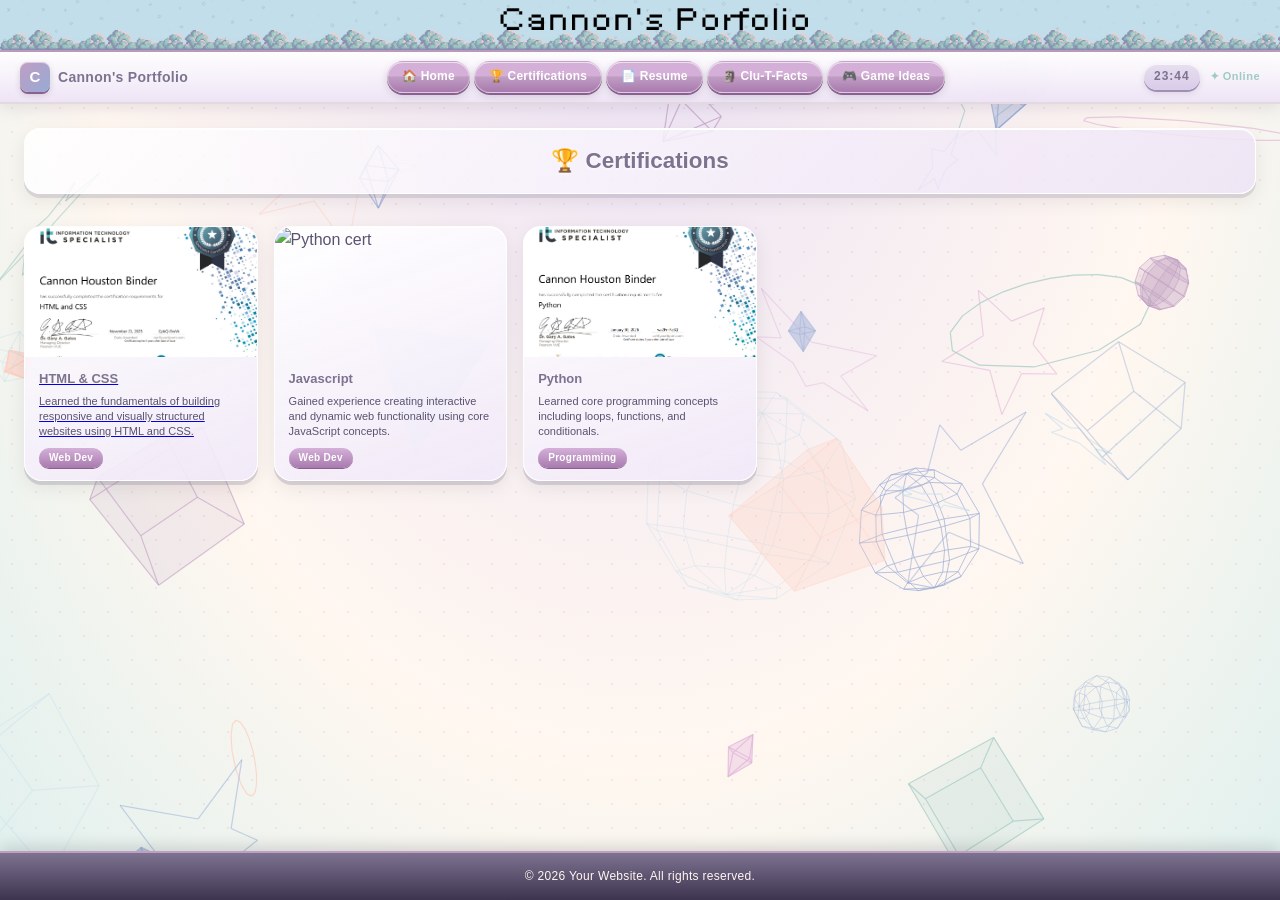
==== commit c2ca629d: "..." ====
--- a/certs.html
+++ b/certs.html
@@ -40,11 +40,22 @@
   </div>
   <div class="card-grid">
 
+    <a href="https://doc-04-c8-apps-viewer.googleusercontent.com/viewer/secure/pdf/3ia7satlj69a1g88i2ui3qkpb6m4iojf/rs7166pil401fms75sqilf50sbj51f8p/1778205450000/drive/11311945529798920063/[base64]?print=true&nonce=s58p6ndn1qupe&user=11311945529798920063&hash=vuopsditthvjv744bulk5e0gllfab3m6" target="_blank">
     <div class="card">
       <img src="htl.png" class="card-image" alt="HTML cert">
       <div class="card-body">
         <div class="card-title">HTML & CSS</div>
-        <div class="card-desc">Built structured web pages with semantic HTML and styled them with CSS.</div>
+        <div class="card-desc">Learned the fundamentals of building responsive and visually structured websites using HTML and CSS.</div>
+        <span class="card-tag">Web Dev</span>
+      </div>
+    </div>
+    </a>
+
+<div class="card">
+      <img src="javascript.png" class="card-image" alt="Python cert">
+      <div class="card-body">
+        <div class="card-title">Javascript</div>
+        <div class="card-desc">Gained experience creating interactive and dynamic web functionality using core JavaScript concepts.</div>
         <span class="card-tag">Web Dev</span>
       </div>
     </div>
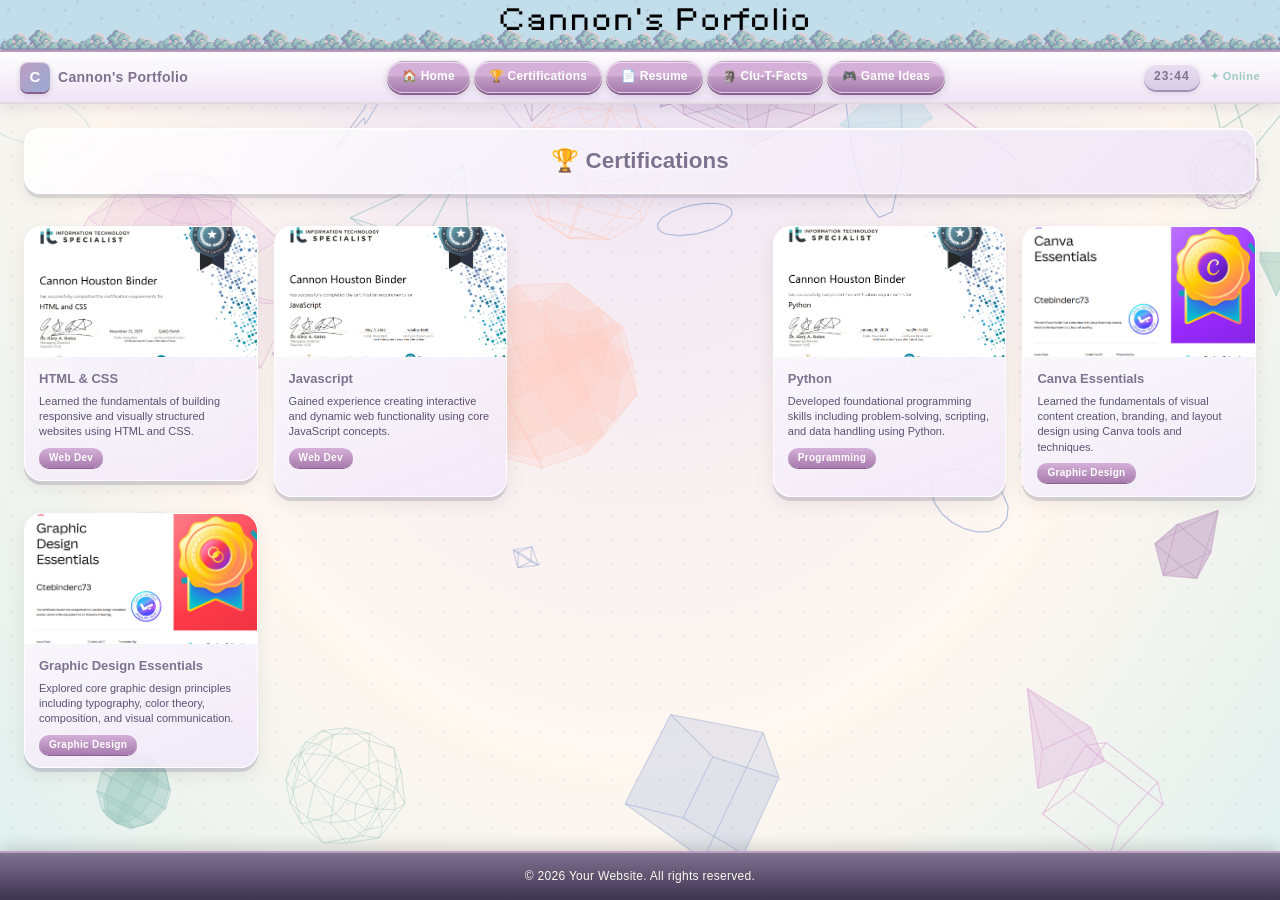
==== commit 9bf5d080: "gygy" ====
--- a/certs.html
+++ b/certs.html
@@ -5,6 +5,11 @@
   <meta name="viewport" content="width=device-width, initial-scale=1.0"> <title>Certifications | Cannon's Portfolio</title> <link rel="stylesheet" href="style.css">
   <link rel="icon" type="image/x-icon" href="Favcon-export.png">
 </head> <body>
+  <style>
+    a {
+      text-decoration: none;
+    }
+  </style>
   <canvas id="bubble-canvas"></canvas>
 <div class="wrapper">
   <header class="banner">
@@ -60,14 +65,36 @@
       </div>
     </div>
 
+    <a href=""></a>
     <div class="card">
       <img src="py.png" class="card-image" alt="Python cert">
       <div class="card-body">
         <div class="card-title">Python</div>
-        <div class="card-desc">Learned core programming concepts including loops, functions, and conditionals.</div>
+        <div class="card-desc">Developed foundational programming skills including problem-solving, scripting, and data handling using Python.</div>
         <span class="card-tag">Programming</span>
       </div>
     </div>
+
+
+    <div class="card">
+      <img src="cdessentials.png" class="card-image" alt="Python cert">
+      <div class="card-body">
+        <div class="card-title">Canva Essentials</div>
+        <div class="card-desc">Learned the fundamentals of visual content creation, branding, and layout design using Canva tools and techniques.</div>
+        <span class="card-tag">Graphic Design</span>
+      </div>
+    </div>
+
+    <div class="card">
+      <img src="gdessentials.png" class="card-image" alt="Python cert">
+      <div class="card-body">
+        <div class="card-title">Graphic Design Essentials</div>
+        <div class="card-desc">Explored core graphic design principles including typography, color theory, composition, and visual communication.</div>
+        <span class="card-tag">Graphic Design</span>
+      </div>
+    </div>
+
+    
 
     <!-- Add more cards here for your other artifacts -->
 
--- a/style.css
+++ b/style.css
@@ -634,4 +634,5 @@
   .nav-right {
     display: none;
   }
-}+}
+
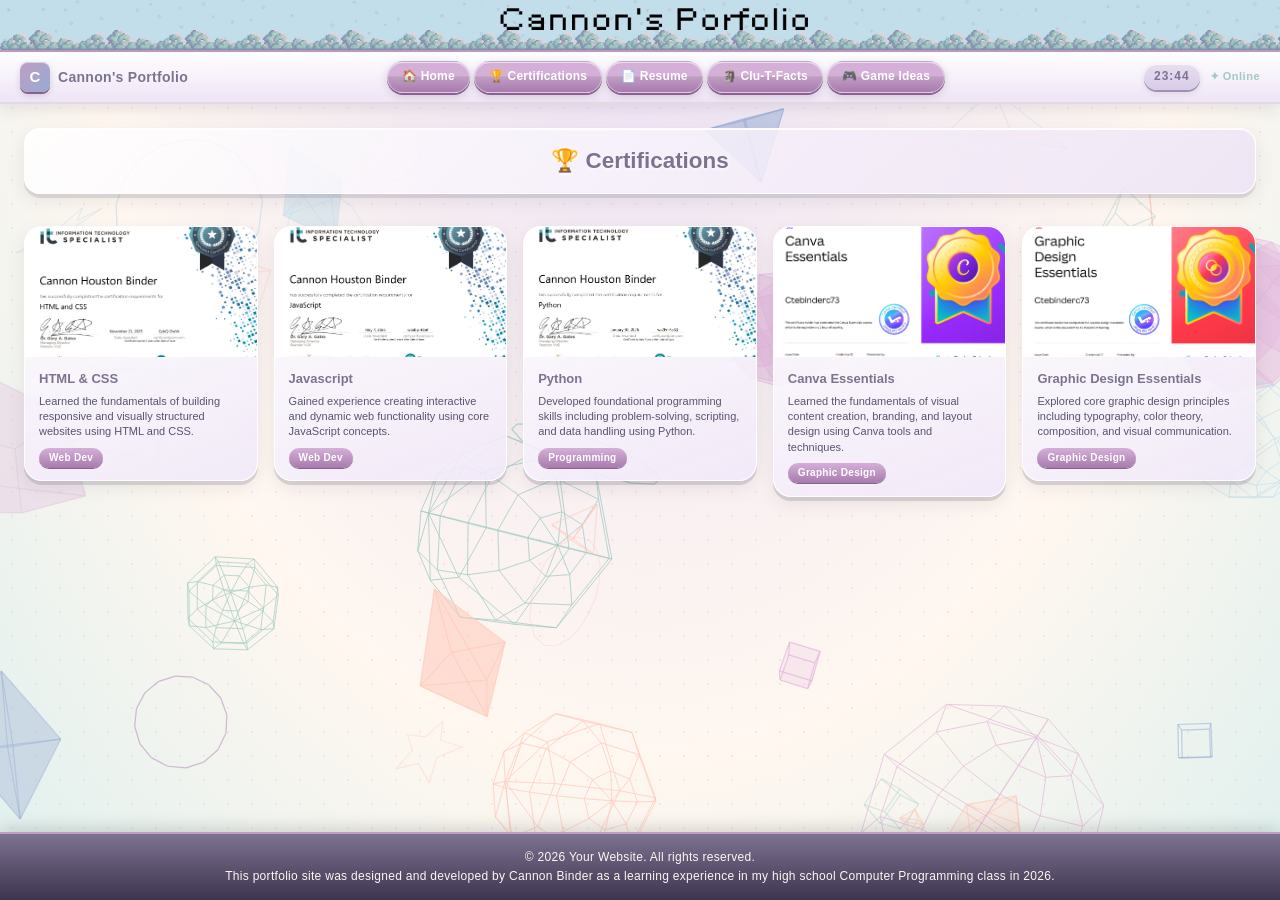
==== commit ecb2215b: "till death do us part" ====
--- a/certs.html
+++ b/certs.html
@@ -56,7 +56,8 @@
     </div>
     </a>
 
-<div class="card">
+    <a href="https://doc-0c-c8-apps-viewer.googleusercontent.com/viewer/secure/pdf/3ia7satlj69a1g88i2ui3qkpb6m4iojf/7sfo6pluqmec13s6205ojbnbvi3nsb5g/1778207625000/drive/11311945529798920063/[base64]?print=true&nonce=fbcu96j6528mq&user=11311945529798920063&hash=6pce29dtvcc4040njfobna06jjvmjntm" target="_blank">
+  <div class="card">
       <img src="javascript.png" class="card-image" alt="Python cert">
       <div class="card-body">
         <div class="card-title">Javascript</div>
@@ -64,8 +65,9 @@
         <span class="card-tag">Web Dev</span>
       </div>
     </div>
-
-    <a href=""></a>
+    </a>
+
+    <a href="https://doc-0c-c8-apps-viewer.googleusercontent.com/viewer/secure/pdf/3ia7satlj69a1g88i2ui3qkpb6m4iojf/5j2dgt23vnaum8mnl6frn402pk9l99nb/1778206275000/drive/11311945529798920063/[base64]?print=true" target="_blank">
     <div class="card">
       <img src="py.png" class="card-image" alt="Python cert">
       <div class="card-body">
@@ -74,8 +76,9 @@
         <span class="card-tag">Programming</span>
       </div>
     </div>
-
-
+    </a>
+
+    <a href="https://doc-08-c8-apps-viewer.googleusercontent.com/viewer/secure/pdf/3ia7satlj69a1g88i2ui3qkpb6m4iojf/vqefdmq6l460smebgglbq6633u3h8he3/1778207775000/drive/11311945529798920063/[base64]?print=true" target="_blank">
     <div class="card">
       <img src="cdessentials.png" class="card-image" alt="Python cert">
       <div class="card-body">
@@ -84,7 +87,9 @@
         <span class="card-tag">Graphic Design</span>
       </div>
     </div>
-
+    </a>
+
+    <a href="https://doc-0o-c8-apps-viewer.googleusercontent.com/viewer/secure/pdf/3ia7satlj69a1g88i2ui3qkpb6m4iojf/lid4p1adas7ed7mqd2cfnr4ipehus5dt/1778207850000/drive/11311945529798920063/[base64]?print=true" target="_blank">
     <div class="card">
       <img src="gdessentials.png" class="card-image" alt="Python cert">
       <div class="card-body">
@@ -93,7 +98,7 @@
         <span class="card-tag">Graphic Design</span>
       </div>
     </div>
-
+    </a>
     
 
     <!-- Add more cards here for your other artifacts -->
@@ -101,7 +106,9 @@
   </div>
 </main>
   <footer class="footer">
-    <p>&copy; 2026 Your Website. All rights reserved.</p> </footer>
+    <p>&copy; 2026 Your Website. All rights reserved.</p>
+    <p>This portfolio site was designed and developed by Cannon Binder as a learning experience in my high school Computer Programming class in 2026.</p>
+   </footer>
 </div>
 <script>
 const canvas = document.getElementById('bubble-canvas');
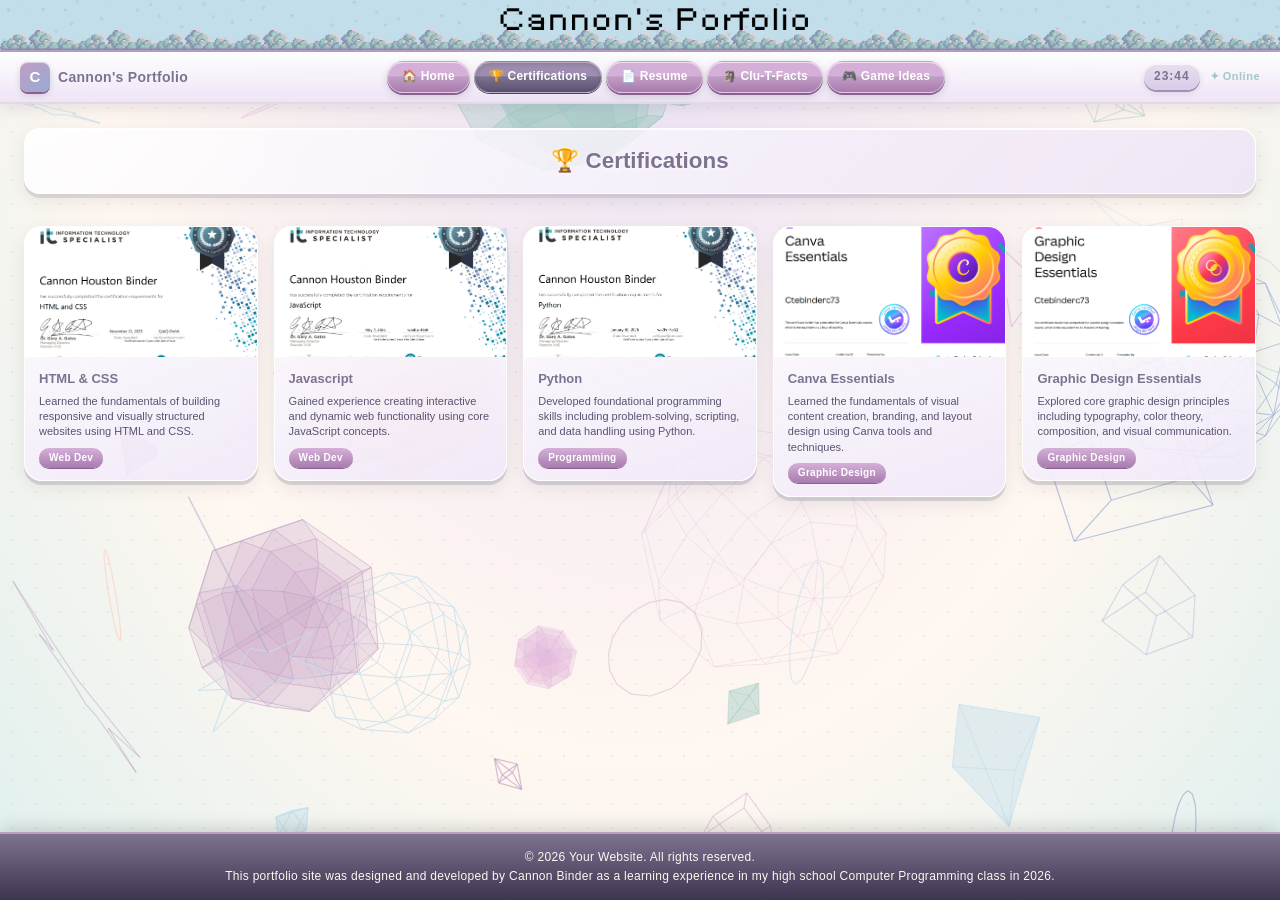
==== commit 93743195: "I... hate feeling this way" ====
--- a/certs.html
+++ b/certs.html
@@ -27,7 +27,7 @@
 
   <div class="nav-center">
     <a href="index.html" class="nav-link">🏠 Home</a>
-    <a href="certs.html" class="nav-link">🏆 Certifications</a>
+    <a href="certs.html" class="nav-link active">🏆 Certifications</a>
     <a href="games.html" class="nav-link">📄 Resume</a>
     <a href="clu.html" class="nav-link">🗿 Clu-T-Facts</a>
     <a href="game_ideas.html" class="nav-link">🎮 Game Ideas</a>
@@ -101,7 +101,7 @@
     </a>
     
 
-    <!-- Add more cards here for your other artifacts -->
+    <!-- Copy mee -->
 
   </div>
 </main>
@@ -504,7 +504,7 @@
   musicFrame = document.querySelector("iframe");
 }
 
-// 👇 Start music on FIRST user interaction anywhere
+
 document.addEventListener("click", () => {
   try {
     musicFrame.contentWindow.startPlayback();
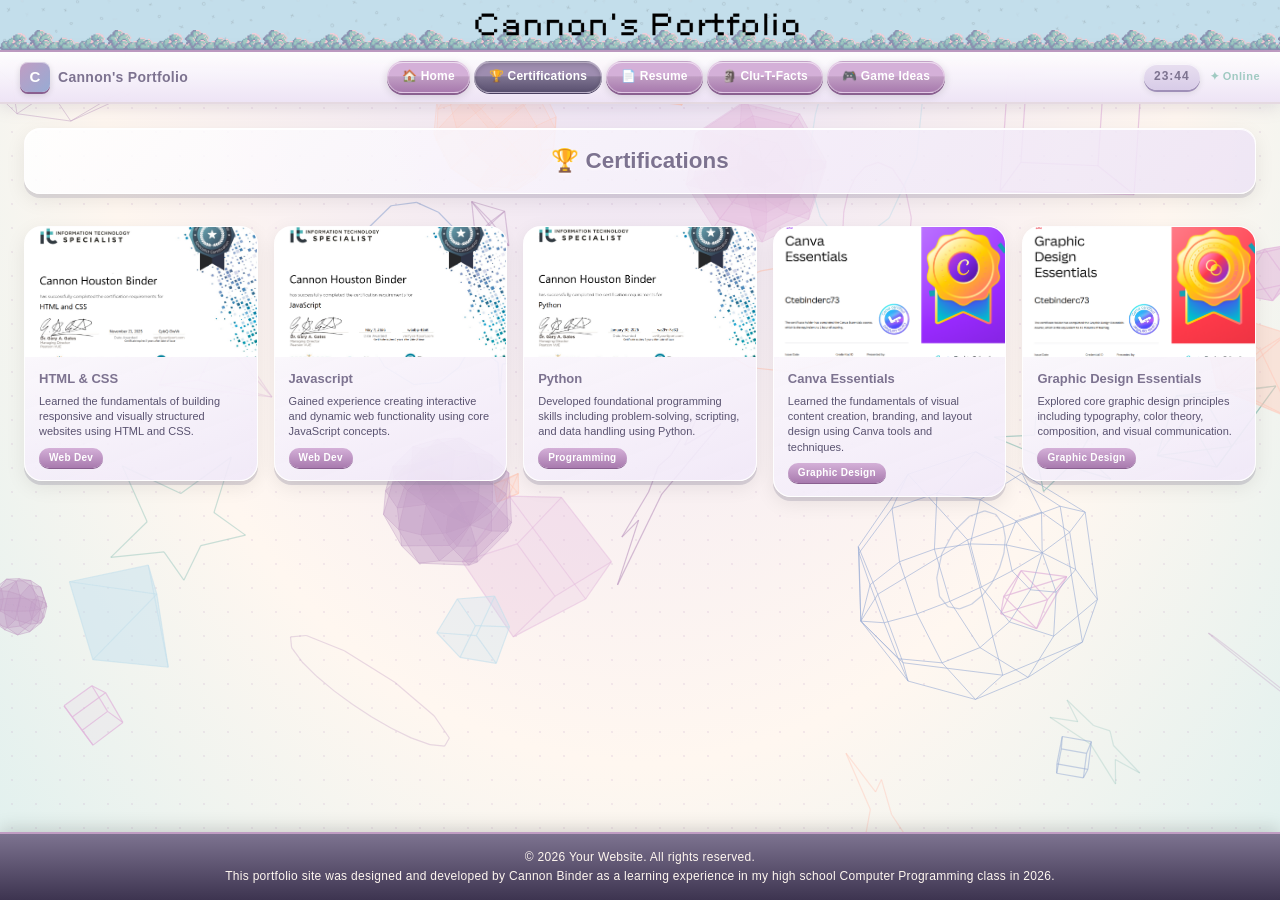
==== commit 35e7cb9c: "hehe hoho" ====
--- a/certs.html
+++ b/certs.html
@@ -45,7 +45,7 @@
   </div>
   <div class="card-grid">
 
-    <a href="https://doc-04-c8-apps-viewer.googleusercontent.com/viewer/secure/pdf/3ia7satlj69a1g88i2ui3qkpb6m4iojf/rs7166pil401fms75sqilf50sbj51f8p/1778205450000/drive/11311945529798920063/[base64]?print=true&nonce=s58p6ndn1qupe&user=11311945529798920063&hash=vuopsditthvjv744bulk5e0gllfab3m6" target="_blank">
+    <a href="https://drive.google.com/file/d/1ETxHJehIY8vQnNH31vBMu76DIzRfZHP5/view?usp=sharing" target="_blank">
     <div class="card">
       <img src="htl.png" class="card-image" alt="HTML cert">
       <div class="card-body">
@@ -56,7 +56,7 @@
     </div>
     </a>
 
-    <a href="https://doc-0c-c8-apps-viewer.googleusercontent.com/viewer/secure/pdf/3ia7satlj69a1g88i2ui3qkpb6m4iojf/7sfo6pluqmec13s6205ojbnbvi3nsb5g/1778207625000/drive/11311945529798920063/[base64]?print=true&nonce=fbcu96j6528mq&user=11311945529798920063&hash=6pce29dtvcc4040njfobna06jjvmjntm" target="_blank">
+    <a href="https://drive.google.com/file/d/1KvgVg4p3_Z-wkqvKwWr4FEe3uPVtIOnq/view?usp=sharing" target="_blank">
   <div class="card">
       <img src="javascript.png" class="card-image" alt="Python cert">
       <div class="card-body">
@@ -67,7 +67,7 @@
     </div>
     </a>
 
-    <a href="https://doc-0c-c8-apps-viewer.googleusercontent.com/viewer/secure/pdf/3ia7satlj69a1g88i2ui3qkpb6m4iojf/5j2dgt23vnaum8mnl6frn402pk9l99nb/1778206275000/drive/11311945529798920063/[base64]?print=true" target="_blank">
+    <a href="https://drive.google.com/file/d/1GyHqZZwql9-vBqR3O4phkUUzP1eZm-tf/view?usp=sharing" target="_blank">
     <div class="card">
       <img src="py.png" class="card-image" alt="Python cert">
       <div class="card-body">
@@ -78,7 +78,7 @@
     </div>
     </a>
 
-    <a href="https://doc-08-c8-apps-viewer.googleusercontent.com/viewer/secure/pdf/3ia7satlj69a1g88i2ui3qkpb6m4iojf/vqefdmq6l460smebgglbq6633u3h8he3/1778207775000/drive/11311945529798920063/[base64]?print=true" target="_blank">
+    <a href="https://drive.google.com/file/d/1Zr57nkw5mHGP6WVD6OUPcNqyVseP13Ux/view?usp=sharing" target="_blank">
     <div class="card">
       <img src="cdessentials.png" class="card-image" alt="Python cert">
       <div class="card-body">
@@ -89,7 +89,7 @@
     </div>
     </a>
 
-    <a href="https://doc-0o-c8-apps-viewer.googleusercontent.com/viewer/secure/pdf/3ia7satlj69a1g88i2ui3qkpb6m4iojf/lid4p1adas7ed7mqd2cfnr4ipehus5dt/1778207850000/drive/11311945529798920063/[base64]?print=true" target="_blank">
+    <a href="https://drive.google.com/file/d/1jwAselhFMgmUTmrNdQUrRHRfMFYgeXml/view?usp=sharing" target="_blank">
     <div class="card">
       <img src="gdessentials.png" class="card-image" alt="Python cert">
       <div class="card-body">
